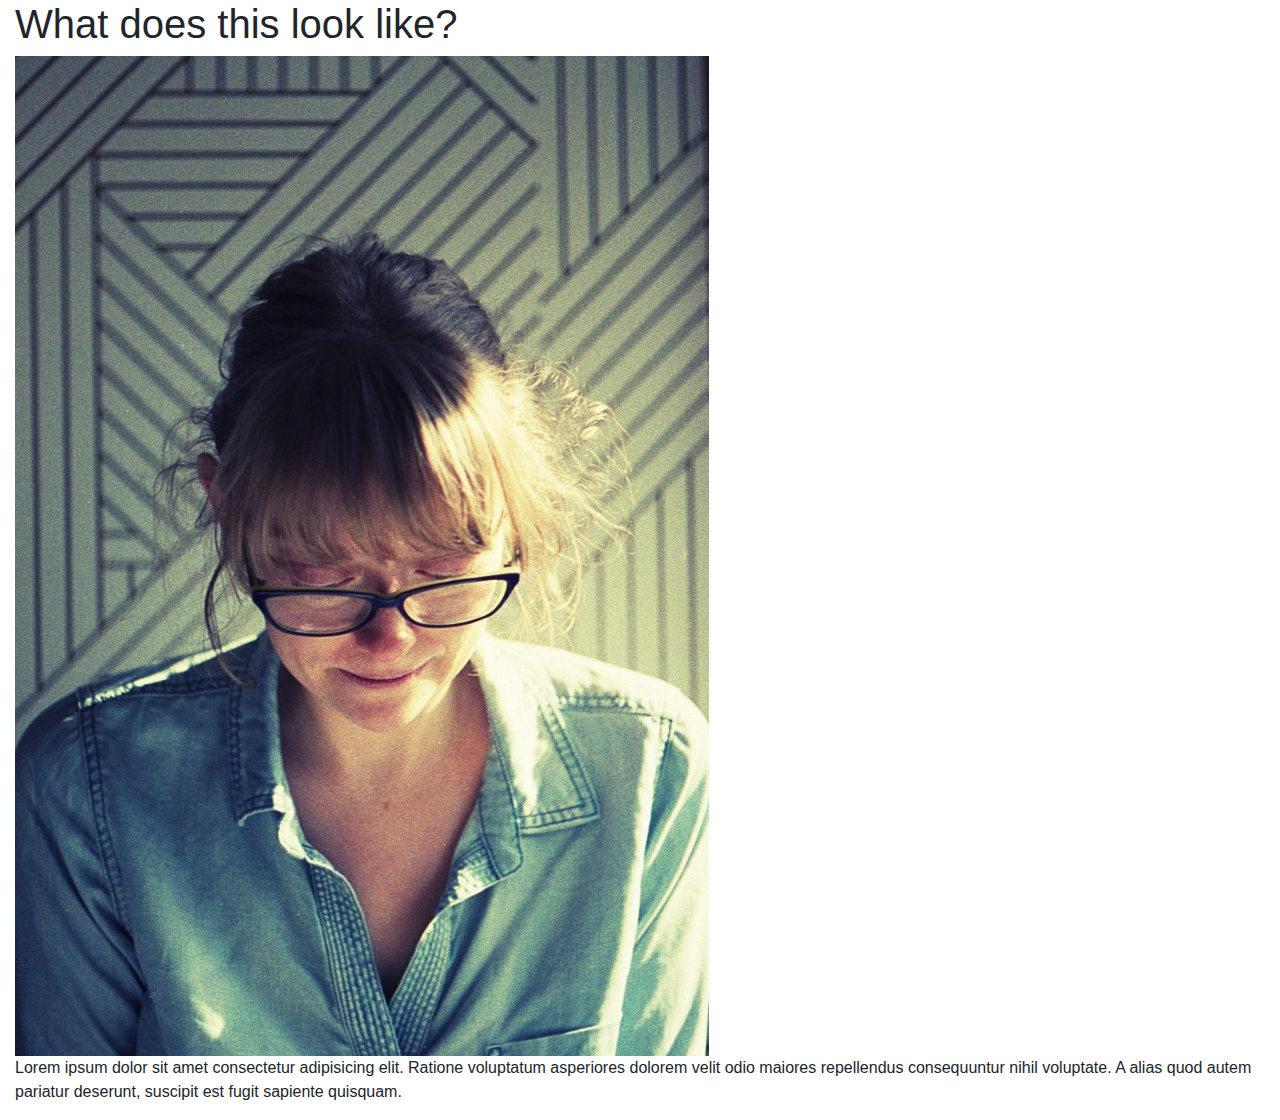
==== index.html @ 2585e013 "initial commit" ====
<!DOCTYPE html>
<html lang="en">

<head>
    <meta charset="UTF-8">
    <meta name="viewport" content="width=device-width, initial-scale=1.0">
    <meta http-equiv="X-UA-Compatible" content="ie=edge">
    <title>Bootstrap Portfolio</title>
    <link rel="stylesheet" href="https://stackpath.bootstrapcdn.com/bootstrap/4.3.1/css/bootstrap.min.css"
        integrity="sha384-ggOyR0iXCbMQv3Xipma34MD+dH/1fQ784/j6cY/iJTQUOhcWr7x9JvoRxT2MZw1T" crossorigin="anonymous">
</head>

<body>
    <div class="container-fluid">
        <h1>What does this look like?</h1>
        <img src="Images/AboutMe_Button.jpg" alt="Carrie at a coffeshop" />
        <p>Lorem ipsum dolor sit amet consectetur adipisicing elit. Ratione voluptatum asperiores dolorem velit odio
            maiores repellendus consequuntur nihil voluptate. A alias quod autem pariatur deserunt, suscipit est fugit
            sapiente quisquam.</p>
    </div>

</body>

</html>
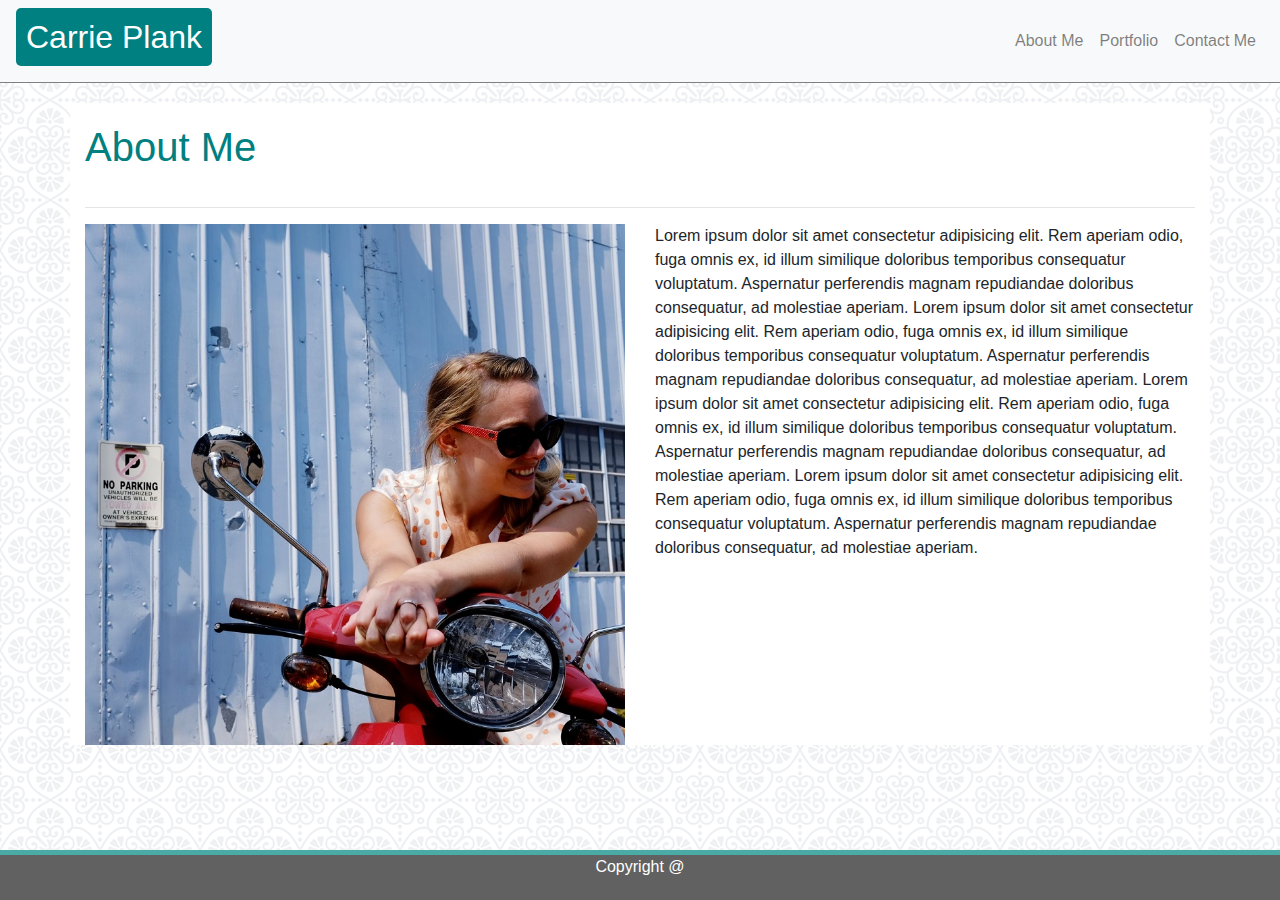
==== commit 1cd12e69: "progress on about me" ====
--- a/index.html
+++ b/index.html
@@ -1,24 +1,80 @@
 <!DOCTYPE html>
-<html lang="en">
+<html lang="en" class="h-100">
 
 <head>
     <meta charset="UTF-8">
     <meta name="viewport" content="width=device-width, initial-scale=1.0">
     <meta http-equiv="X-UA-Compatible" content="ie=edge">
-    <title>Bootstrap Portfolio</title>
+    <link rel="stylesheet" href="style.css">
     <link rel="stylesheet" href="https://stackpath.bootstrapcdn.com/bootstrap/4.3.1/css/bootstrap.min.css"
         integrity="sha384-ggOyR0iXCbMQv3Xipma34MD+dH/1fQ784/j6cY/iJTQUOhcWr7x9JvoRxT2MZw1T" crossorigin="anonymous">
+    <title>Bootstrap Portfolio</title>
 </head>
 
 <body>
-    <div class="container-fluid">
-        <h1>What does this look like?</h1>
-        <img src="Images/AboutMe_Button.jpg" alt="Carrie at a coffeshop" />
-        <p>Lorem ipsum dolor sit amet consectetur adipisicing elit. Ratione voluptatum asperiores dolorem velit odio
-            maiores repellendus consequuntur nihil voluptate. A alias quod autem pariatur deserunt, suscipit est fugit
-            sapiente quisquam.</p>
+
+    <nav class="navbar navbar-expand-lg navbar-light bg-light">
+        <h2>Carrie Plank</h2>
+        <button class="navbar-toggler" type="button" data-toggle="collapse" data-target="#navbarSupportedContent"
+            aria-controls="navbarSupportedContent" aria-expanded="false" aria-label="Toggle navigation">
+            <span class="navbar-toggler-icon"></span>
+        </button>
+
+        <div class="collapse navbar-collapse" id="navbarSupportedContent">
+            <ul class="navbar-nav ml-auto">
+                <li class="nav-item">
+                    <a class="nav-link" href="#">About Me</a>
+                </li>
+                <li class="nav-item">
+                    <a class="nav-link" href="#">Portfolio</a>
+                </li>
+                <li class="nav-item">
+                    <a class="nav-link" href="#">Contact Me</a>
+                </li>
+            </ul>
+        </div>
+
+    </nav>
+
+
+    <div class="container main-content">
+        <div class="row">
+            <div class="col-md-12">
+                <h1>About Me</h1>
+                <hr>
+            </div>
+        </div>
+
+        <div class="row">
+            <div class="col-md-6">
+                <img src="Images/Carrie + Wallace.jpg" alt="Carrie with scooter" width="100%" />
+            </div>
+            <div class="col-md-6">
+                <p>Lorem ipsum dolor sit amet consectetur adipisicing elit. Rem aperiam odio, fuga omnis ex, id illum
+                    similique doloribus temporibus consequatur voluptatum. Aspernatur perferendis magnam repudiandae
+                    doloribus consequatur, ad molestiae aperiam. Lorem ipsum dolor sit amet consectetur adipisicing
+                    elit. Rem aperiam odio, fuga omnis ex, id illum
+                    similique doloribus temporibus consequatur voluptatum. Aspernatur perferendis magnam repudiandae
+                    doloribus consequatur, ad molestiae aperiam. Lorem ipsum dolor sit amet consectetur adipisicing
+                    elit. Rem aperiam odio, fuga omnis ex, id illum
+                    similique doloribus temporibus consequatur voluptatum. Aspernatur perferendis magnam repudiandae
+                    doloribus consequatur, ad molestiae aperiam. Lorem ipsum dolor sit amet consectetur adipisicing
+                    elit. Rem aperiam odio, fuga omnis ex, id illum
+                    similique doloribus temporibus consequatur voluptatum. Aspernatur perferendis magnam repudiandae
+                    doloribus consequatur, ad molestiae aperiam.</p>
+            </div>
+        </div>
     </div>
+
+    <footer>
+        <div class="centered">
+            <div class="copyright">Copyright @</div>
+        </div>
+    </footer>
+
 
 </body>
 
+
+
 </html>--- a/style.css
+++ b/style.css
@@ -0,0 +1,49 @@
+body {
+	background-image: url(Images/regal/regal.png);
+
+}
+
+h2 {
+	background-color: teal;
+	text-align: center;
+	padding: 10px;
+	font-size: 24px;
+	color: white;
+	border-radius: 5px;
+}
+
+h1 {
+	color: teal;
+	margin: 20px 0px;
+	padding: 20px 0px;
+	
+}
+
+.navbar {
+	border-bottom: 1px solid grey;
+	margin-bottom: 20px;
+   
+}
+
+footer {
+	background: #616161;
+	flex-shrink: 0;
+	border-top: 5px solid #4aaaa5;
+	height: 50px;
+	position: fixed;
+	bottom: 0;
+	width: 100%;
+	color: white;
+	}
+	
+.container {
+	margin: 0 auto;
+	position: relative;
+	background-color: white;
+	}
+	
+.copyright {
+	text-align: center;
+	}
+}
+
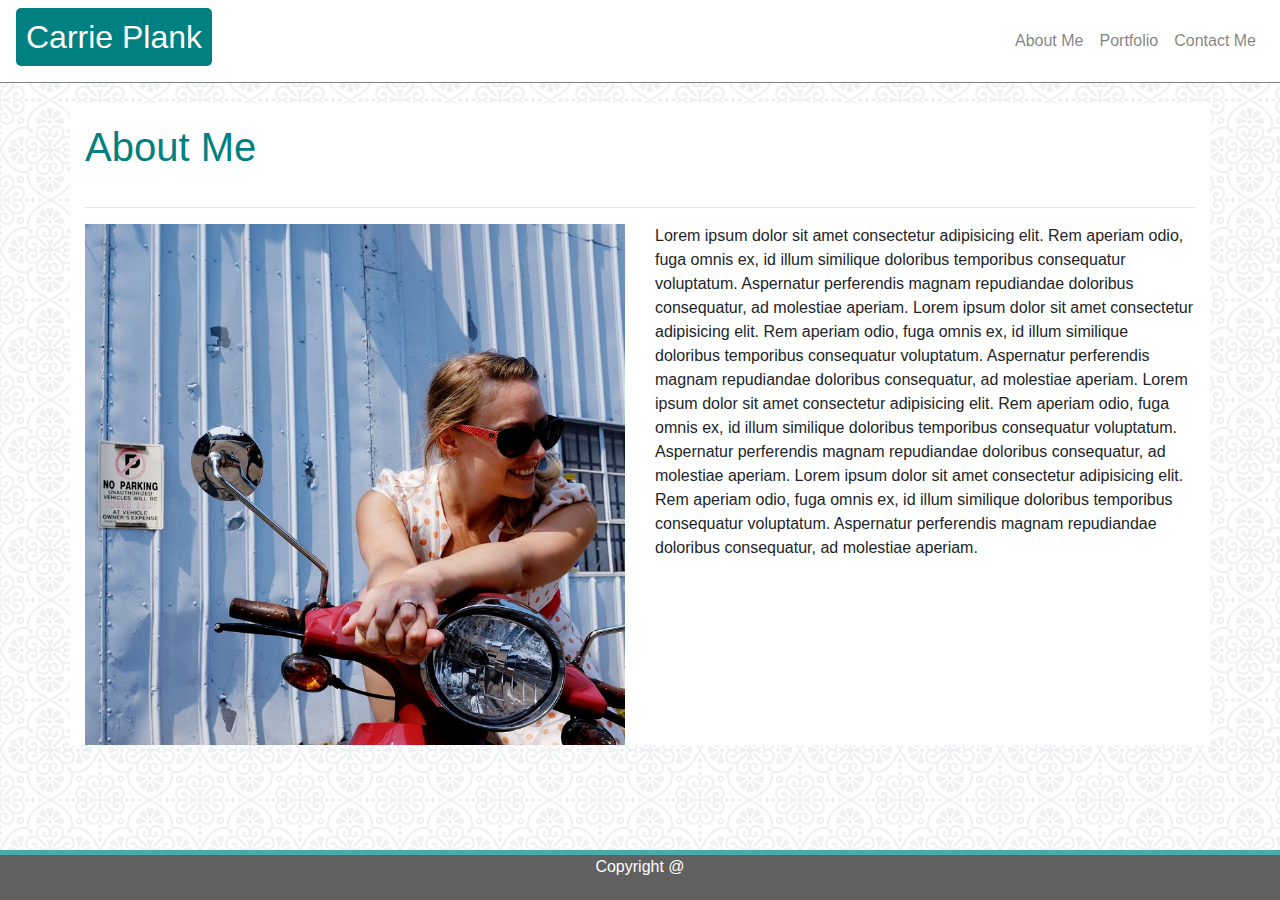
==== commit 9a749f4d: "mostly done with all three pages" ====
--- a/index.html
+++ b/index.html
@@ -13,7 +13,7 @@
 
 <body>
 
-    <nav class="navbar navbar-expand-lg navbar-light bg-light">
+    <nav class="navbar navbar-expand-lg navbar-light" style="background-color: #ffffff;">
         <h2>Carrie Plank</h2>
         <button class="navbar-toggler" type="button" data-toggle="collapse" data-target="#navbarSupportedContent"
             aria-controls="navbarSupportedContent" aria-expanded="false" aria-label="Toggle navigation">
@@ -23,13 +23,13 @@
         <div class="collapse navbar-collapse" id="navbarSupportedContent">
             <ul class="navbar-nav ml-auto">
                 <li class="nav-item">
-                    <a class="nav-link" href="#">About Me</a>
+                    <a class="nav-link" href="index.html">About Me</a>
                 </li>
                 <li class="nav-item">
-                    <a class="nav-link" href="#">Portfolio</a>
+                    <a class="nav-link" href="portfolio.html">Portfolio</a>
                 </li>
                 <li class="nav-item">
-                    <a class="nav-link" href="#">Contact Me</a>
+                    <a class="nav-link" href="contactme.html">Contact Me</a>
                 </li>
             </ul>
         </div>
@@ -67,6 +67,7 @@
     </div>
 
     <footer>
+
         <div class="centered">
             <div class="copyright">Copyright @</div>
         </div>
--- a/style.css
+++ b/style.css
@@ -10,6 +10,7 @@
 	font-size: 24px;
 	color: white;
 	border-radius: 5px;
+	margin: 0px;
 }
 
 h1 {
@@ -19,12 +20,67 @@
 	
 }
 
+/*Changing color of navbar*/
 .navbar {
 	border-bottom: 1px solid grey;
 	margin-bottom: 20px;
+	
    
 }
+.container {
+	margin: 0 auto;
+	position: relative;
+	background-color: white;
+	}
 
+
+/*Styling for flex box*/
+	.portfolio-images {
+		display: flex;
+		flex-wrap: wrap;
+		padding: 0 4px;
+		
+	}
+	
+	.column {
+		flex: 25%;
+		max-width: 25%;
+		padding: 0 4px;
+		position: relative;
+	}
+	
+	.column img {
+		margin-top: 8px;
+		vertical-align: middle;
+	}
+	
+	@media screen and (max-width: 800px) {
+		.column {
+			flex: 50%;
+			max-width: 50%;
+		}
+	}
+	
+	/*image text styling*/
+	.image-wrapper {
+	position: relative;
+	float: left;
+	}    
+	
+	.label {
+		position: absolute;
+		float: left;
+		bottom: 30%;
+		text-align: center;
+		width: 100%;
+		background-color: rgb(0, 153, 204, 0.5);
+		color: white;
+		font-family: Arial, Helvetica, sans-serif;
+		padding: 10px;
+		font-size: 20px;
+	}
+
+	/*Sticky footer*/
 footer {
 	background: #616161;
 	flex-shrink: 0;
@@ -36,14 +92,8 @@
 	color: white;
 	}
 	
-.container {
-	margin: 0 auto;
-	position: relative;
-	background-color: white;
-	}
+
 	
 .copyright {
 	text-align: center;
-	}
-}
-
+	}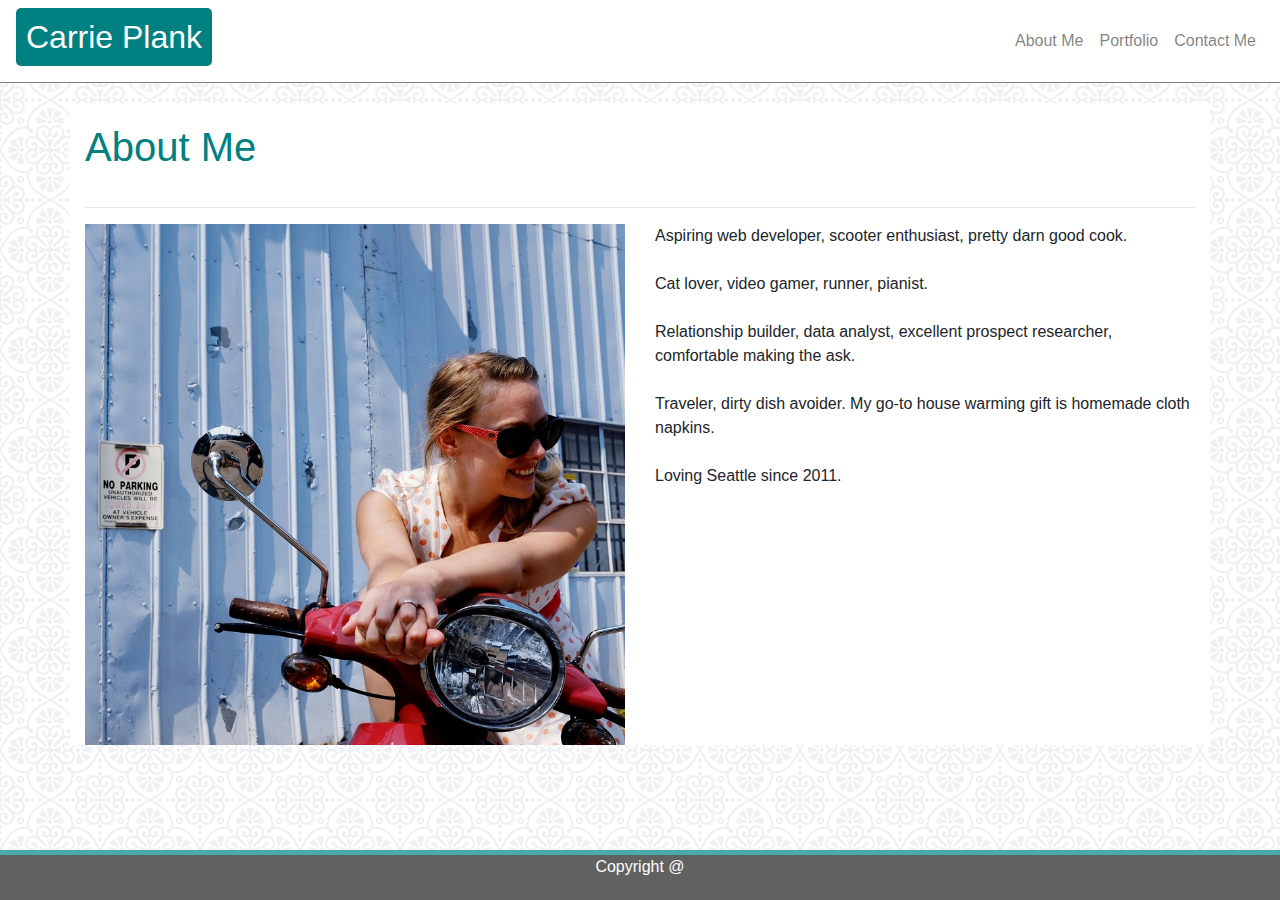
==== commit 43ce5ab0: "added aboutme paragraph" ====
--- a/index.html
+++ b/index.html
@@ -50,18 +50,19 @@
                 <img src="Images/Carrie + Wallace.jpg" alt="Carrie with scooter" width="100%" />
             </div>
             <div class="col-md-6">
-                <p>Lorem ipsum dolor sit amet consectetur adipisicing elit. Rem aperiam odio, fuga omnis ex, id illum
-                    similique doloribus temporibus consequatur voluptatum. Aspernatur perferendis magnam repudiandae
-                    doloribus consequatur, ad molestiae aperiam. Lorem ipsum dolor sit amet consectetur adipisicing
-                    elit. Rem aperiam odio, fuga omnis ex, id illum
-                    similique doloribus temporibus consequatur voluptatum. Aspernatur perferendis magnam repudiandae
-                    doloribus consequatur, ad molestiae aperiam. Lorem ipsum dolor sit amet consectetur adipisicing
-                    elit. Rem aperiam odio, fuga omnis ex, id illum
-                    similique doloribus temporibus consequatur voluptatum. Aspernatur perferendis magnam repudiandae
-                    doloribus consequatur, ad molestiae aperiam. Lorem ipsum dolor sit amet consectetur adipisicing
-                    elit. Rem aperiam odio, fuga omnis ex, id illum
-                    similique doloribus temporibus consequatur voluptatum. Aspernatur perferendis magnam repudiandae
-                    doloribus consequatur, ad molestiae aperiam.</p>
+                <p>Aspiring web developer, scooter enthusiast, pretty darn good cook.
+                    <br>
+                    <br>
+                    Cat lover, video gamer, runner, pianist.
+                    <br>
+                    <br>
+                    Relationship builder, data analyst, excellent prospect researcher, comfortable making the ask.
+                    <br>
+                    <br>
+                    Traveler, dirty dish avoider. My go-to house warming gift is homemade cloth napkins.
+                    <br>
+                    <br>
+                    Loving Seattle since 2011.</p>
             </div>
         </div>
     </div>
--- a/style.css
+++ b/style.css
@@ -92,8 +92,6 @@
 	color: white;
 	}
 	
-
-	
 .copyright {
 	text-align: center;
 	}